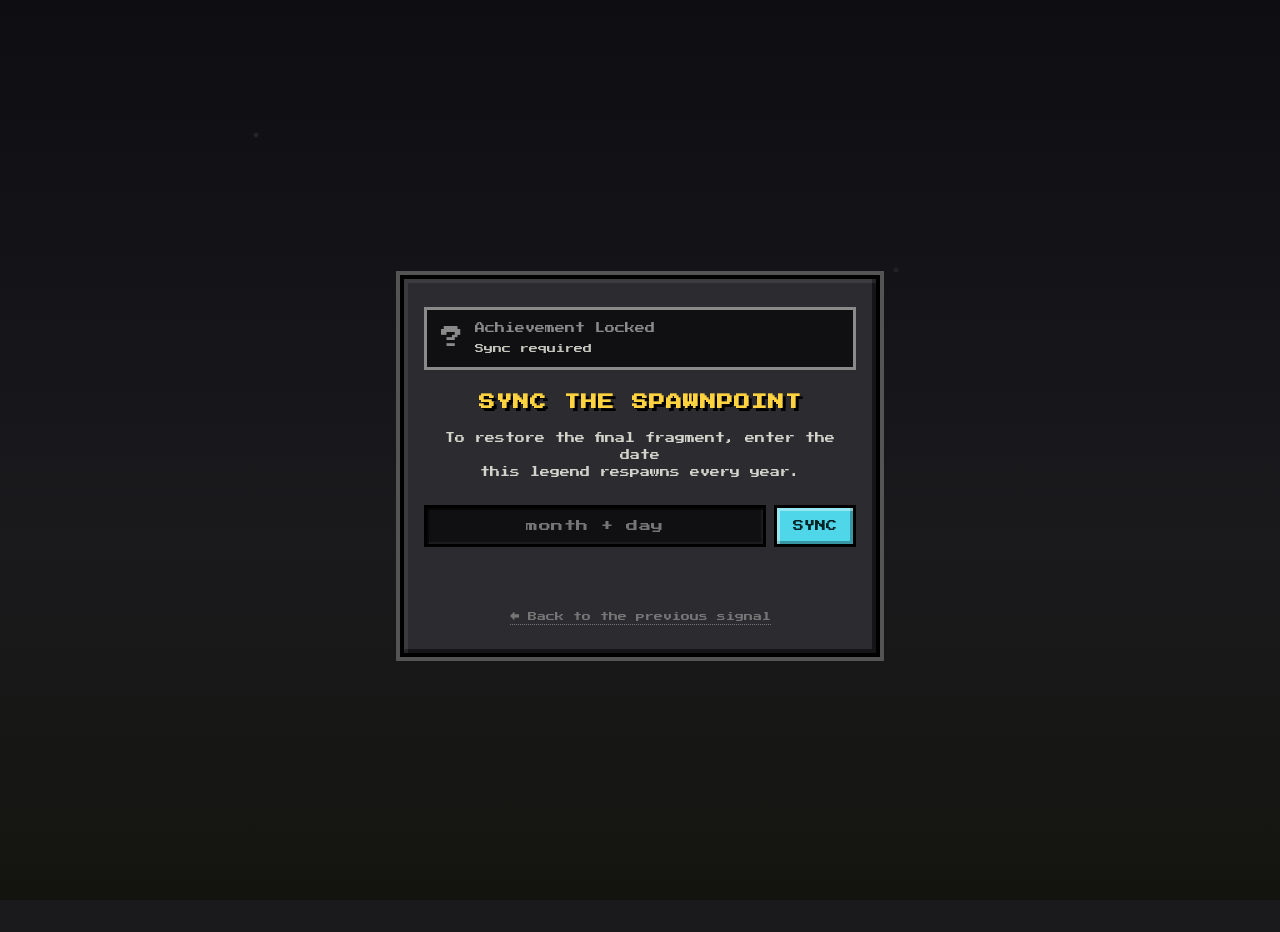
==== achievement.html @ d2750a01 "Extend hunt to two chained secret stops spawn.html no longer reveals the code directly — it now unlo" ====
<!DOCTYPE html>
<html lang="en">
<head>
<meta charset="UTF-8">
<meta name="viewport" content="width=device-width, initial-scale=1.0">
<title>Signal Fragment</title>
<link rel="icon" href="data:image/svg+xml,<svg xmlns=%22http://www.w3.org/2000/svg%22 viewBox=%220 0 16 16%22><rect width=%2216%22 height=%2216%22 fill=%22%233a7d1f%22/><rect x=%222%22 y=%222%22 width=%224%22 height=%224%22 fill=%22%235a4a3a%22/><rect x=%2210%22 y=%2210%22 width=%224%22 height=%224%22 fill=%22%235a4a3a%22/></svg>">
<link rel="preconnect" href="https://fonts.googleapis.com">
<link rel="preconnect" href="https://fonts.gstatic.com" crossorigin>
<link href="https://fonts.googleapis.com/css2?family=Press+Start+2P&display=swap" rel="stylesheet">
<link rel="stylesheet" href="style.css">
<script src="config.js"></script>
</head>
<body>

<div class="sky"></div>

<main id="screen-landing" class="screen active">
  <div class="panel">
    <div class="achievement locked" id="achievement-card">
      <span class="achievement-icon">?</span>
      <div>
        <div class="achievement-title">Achievement Locked</div>
        <div class="achievement-sub">Sync required</div>
      </div>
    </div>

    <h1 class="title small" style="margin-top:20px;">SYNC THE SPAWNPOINT</h1>
    <p class="sub">To restore the final fragment, enter the date<br>this legend respawns every year.</p>

    <div class="code-box">
      <div class="input-row">
        <input id="date-input" class="code-input small" type="text" autocomplete="off" spellcheck="false" placeholder="month + day">
        <button id="date-submit" class="mc-btn mc-btn-blue">SYNC</button>
      </div>
      <p id="feedback" class="feedback" aria-live="polite"></p>
    </div>

    <div id="unlock-box" class="puzzle-box hidden">
      <p class="puzzle-text">Code recovered: <span class="hl" id="code-reveal"></span></p>
      <a id="return-link" href="index.html" class="mc-btn mc-btn-green" style="text-decoration:none; display:inline-block;">RETURN TO THE INVITE</a>
    </div>

    <a href="spawn.html" class="skip-link">&larr; Back to the previous signal</a>
  </div>
</main>

<script src="achievement.js"></script>
</body>
</html>
---- style.css ----
/* ===== Minecraft PvP birthday invite theme ===== */

:root{
  --grass: #5d9c3f;
  --grass-dark: #3a7d1f;
  --dirt: #7a5230;
  --dirt-dark: #4d3320;
  --stone: #8a8a8a;
  --stone-dark: #545454;
  --diamond: #4fd6e8;
  --diamond-dark: #1fa3b5;
  --redstone: #d63b3b;
  --gold: #ffd23f;
  --bg: #1a1a1d;
  --panel-bg: #2b2b30;
  --text: #f1f1e8;
  color-scheme: dark;
}

*{ box-sizing: border-box; }

body{
  margin: 0;
  min-height: 100vh;
  background: var(--bg);
  color: var(--text);
  font-family: 'Press Start 2P', monospace;
  font-size: 12px;
  line-height: 1.7;
  overflow-x: hidden;
  padding: max(16px, env(safe-area-inset-top, 0px)) 16px max(16px, env(safe-area-inset-bottom, 0px));
  image-rendering: pixelated;
}

.sky{
  position: fixed;
  inset: 0;
  z-index: -1;
  background:
    radial-gradient(circle at 20% 15%, rgba(255,255,255,0.08) 0 2px, transparent 3px),
    radial-gradient(circle at 70% 30%, rgba(255,255,255,0.06) 0 2px, transparent 3px),
    radial-gradient(circle at 45% 60%, rgba(255,255,255,0.05) 0 2px, transparent 3px),
    linear-gradient(180deg, #0e0e12 0%, #1a1a1d 60%, #14140f 100%);
}

.screen{
  display: none;
  min-height: 100vh;
  align-items: center;
  justify-content: center;
  flex-direction: column;
  padding-block: 24px;
}
.screen.active{ display: flex; }

.panel{
  width: 100%;
  max-width: 480px;
  background: var(--panel-bg);
  border: 4px solid #000;
  box-shadow:
    inset 4px 4px 0 rgba(255,255,255,0.08),
    inset -4px -4px 0 rgba(0,0,0,0.5),
    0 0 0 4px var(--stone-dark);
  padding: 28px 20px;
  text-align: center;
}

.title{
  font-size: 20px;
  line-height: 1.5;
  color: var(--gold);
  text-shadow: 3px 3px 0 #000;
  margin: 0 0 16px;
  letter-spacing: 1px;
}
.title.small{ font-size: 16px; }

.sub{
  color: var(--text);
  opacity: 0.85;
  margin: 0 0 20px;
  font-size: 10px;
}

.code-box{ margin: 24px 0 12px; }
.code-label{
  display: block;
  color: var(--diamond);
  margin-bottom: 10px;
  font-size: 10px;
}

.input-row{
  display: flex;
  gap: 8px;
  flex-wrap: wrap;
  justify-content: center;
}

.code-input{
  flex: 1 1 180px;
  min-width: 0;
  font-family: inherit;
  font-size: 12px;
  padding: 12px 10px;
  background: #101012;
  border: 3px solid #000;
  box-shadow: inset 2px 2px 0 rgba(0,0,0,0.6), inset -2px -2px 0 rgba(255,255,255,0.05);
  color: var(--gold);
  text-align: center;
  text-transform: uppercase;
  letter-spacing: 2px;
}
.code-input.small{ text-transform: none; letter-spacing: 0.5px; flex: 1 1 140px; }
.code-input:focus{ outline: 2px solid var(--diamond); }

.mc-btn{
  font-family: inherit;
  font-size: 11px;
  padding: 12px 16px;
  border: 3px solid #000;
  cursor: pointer;
  color: #101012;
  text-shadow: none;
  transition: transform 0.05s ease;
}
.mc-btn:active{ transform: translateY(2px); }

.mc-btn-green{
  background: var(--grass);
  box-shadow: inset 3px 3px 0 rgba(255,255,255,0.35), inset -3px -3px 0 rgba(0,0,0,0.35);
  color: #10240a;
}
.mc-btn-blue{
  background: var(--diamond);
  box-shadow: inset 3px 3px 0 rgba(255,255,255,0.4), inset -3px -3px 0 rgba(0,0,0,0.3);
  color: #052226;
}

.feedback{
  min-height: 1.6em;
  font-size: 10px;
  margin: 12px 0 0;
}
.feedback.bad{ color: var(--redstone); }
.feedback.good{ color: var(--grass); }

.hearts{
  margin: 14px 0 4px;
  font-size: 16px;
  letter-spacing: 6px;
  color: var(--redstone);
}
.hearts .heart.lost{ color: #3a3a3a; }
.hearts.shake{ animation: shake 0.35s ease; }

@keyframes shake{
  0%,100%{ transform: translateX(0); }
  20%{ transform: translateX(-6px); }
  40%{ transform: translateX(6px); }
  60%{ transform: translateX(-4px); }
  80%{ transform: translateX(4px); }
}

.link-btn{
  display: block;
  margin: 18px auto 0;
  background: none;
  border: none;
  color: var(--diamond);
  font-family: inherit;
  font-size: 10px;
  cursor: pointer;
  text-decoration: underline;
}

.terminal-line{
  text-align: left;
  font-size: 10px;
  color: #8fef8f;
  margin: 0 0 8px;
  opacity: 0.9;
}
.terminal-line .hl{ color: var(--gold); }
.terminal-line .dim{ color: var(--stone); }

.puzzle-box{
  margin-top: 14px;
  padding: 14px;
  border: 2px dashed var(--stone);
  background: rgba(0,0,0,0.25);
  text-align: left;
}
.puzzle-box.hidden{ display: none; }
.puzzle-text{ font-size: 10px; margin: 0 0 12px; line-height: 1.8; }

.skip-link{
  display: inline-block;
  margin-top: 22px;
  color: var(--stone);
  opacity: 0.8;
  font-size: 9px;
  text-decoration: none;
  border-bottom: 1px dotted var(--stone);
}
.skip-link:hover{ color: var(--diamond); opacity: 1; }

/* ===== chest transition ===== */
.chest-screen{ display: none; align-items: center; justify-content: center; flex-direction: column; }
.chest-screen.active{ display: flex; }

.chest{
  position: relative;
  width: 140px;
  height: 110px;
}
.chest-body{
  position: absolute;
  bottom: 0; left: 0;
  width: 140px; height: 70px;
  background: var(--dirt);
  border: 4px solid #000;
  box-shadow: inset 6px 6px 0 rgba(255,255,255,0.15), inset -6px -6px 0 rgba(0,0,0,0.4);
}
.chest-lid{
  position: absolute;
  top: 0; left: 0;
  width: 140px; height: 46px;
  background: var(--dirt-dark);
  border: 4px solid #000;
  border-bottom: none;
  transform-origin: bottom;
  animation: lid-open 1.1s ease forwards;
  animation-delay: 0.3s;
}
@keyframes lid-open{
  0%{ transform: rotateX(0deg); }
  100%{ transform: rotateX(-110deg); }
}
.chest-glow{
  position: absolute;
  top: 30px; left: 50%;
  width: 10px; height: 10px;
  background: var(--gold);
  border-radius: 50%;
  box-shadow: 0 0 0 0 var(--gold);
  transform: translateX(-50%) scale(0);
  animation: glow-pop 1.1s ease forwards;
  animation-delay: 0.6s;
}
@keyframes glow-pop{
  0%{ transform: translateX(-50%) scale(0); box-shadow: 0 0 0 0 rgba(255,210,63,0.6); }
  60%{ transform: translateX(-50%) scale(14); box-shadow: 0 0 40px 20px rgba(255,210,63,0.5); }
  100%{ transform: translateX(-50%) scale(22); opacity: 0; }
}
.chest-text{
  margin-top: 28px;
  color: var(--gold);
  font-size: 12px;
  letter-spacing: 3px;
}

/* ===== reveal screen ===== */
.reveal-screen{ display: none; }
.reveal-screen.active{ display: flex; }

.reveal-panel{ animation: fade-up 0.6s ease; }
@keyframes fade-up{
  from{ opacity: 0; transform: translateY(16px); }
  to{ opacity: 1; transform: translateY(0); }
}

.achievement{
  display: flex;
  align-items: center;
  gap: 12px;
  background: #101012;
  border: 3px solid var(--gold);
  padding: 10px 14px;
  margin: 0 0 20px;
  text-align: left;
}
.achievement-icon{ color: var(--gold); font-size: 22px; }
.achievement-title{ color: var(--gold); font-size: 10px; }
.achievement-sub{ color: var(--text); font-size: 9px; opacity: 0.8; margin-top: 4px; }

.achievement.locked{ border-color: var(--stone); }
.achievement.locked .achievement-icon{ color: var(--stone); }
.achievement.locked .achievement-title{ color: var(--stone); }

.invite-grid{
  display: grid;
  gap: 14px;
  margin: 20px 0;
  text-align: left;
}
.invite-item{
  background: rgba(0,0,0,0.3);
  border: 2px solid var(--stone-dark);
  padding: 12px 14px;
}
.invite-label{
  color: var(--diamond);
  font-size: 9px;
  margin-bottom: 8px;
}
.invite-value{ font-size: 10px; line-height: 1.8; }
.invite-value em{ color: var(--gold); font-style: normal; opacity: 0.9; }

.rsvp-btn{
  display: block;
  margin: 24px auto 0;
  width: fit-content;
  text-decoration: none;
  text-align: center;
}

@media (max-width: 420px){
  .title{ font-size: 16px; }
  body{ font-size: 11px; }
}
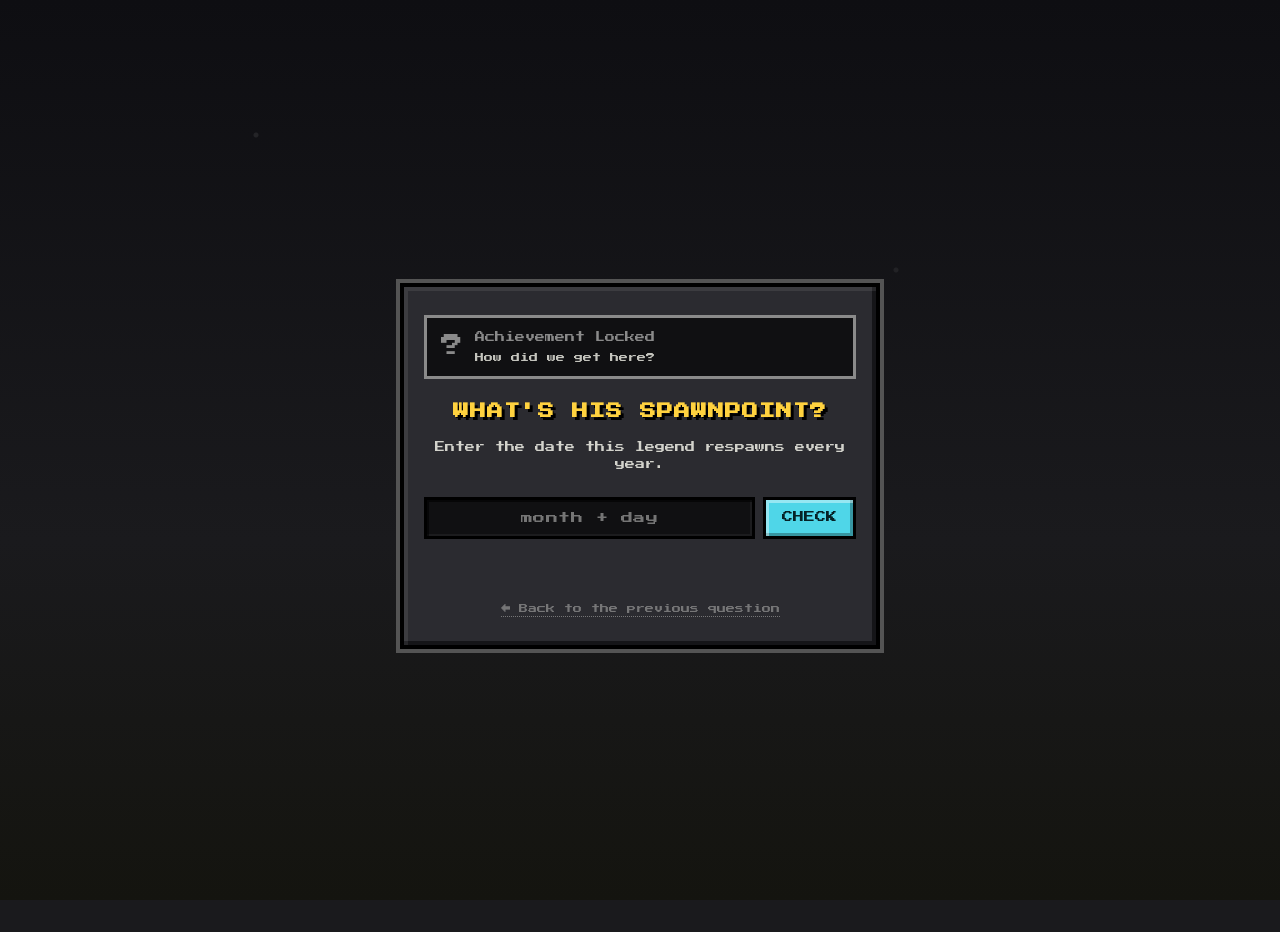
==== commit cfcc45a6: "Rewrite hunt copy per Seth's feedback and add per-question quiz results Landing, spawn, and achievem" ====
--- a/achievement.html
+++ b/achievement.html
@@ -21,27 +21,27 @@
       <span class="achievement-icon">?</span>
       <div>
         <div class="achievement-title">Achievement Locked</div>
-        <div class="achievement-sub">Sync required</div>
+        <div class="achievement-sub">How did we get here?</div>
       </div>
     </div>
 
-    <h1 class="title small" style="margin-top:20px;">SYNC THE SPAWNPOINT</h1>
-    <p class="sub">To restore the final fragment, enter the date<br>this legend respawns every year.</p>
+    <h1 class="title small" style="margin-top:20px;">WHAT'S HIS SPAWNPOINT?</h1>
+    <p class="sub">Enter the date this legend respawns every year.</p>
 
     <div class="code-box">
       <div class="input-row">
         <input id="date-input" class="code-input small" type="text" autocomplete="off" spellcheck="false" placeholder="month + day">
-        <button id="date-submit" class="mc-btn mc-btn-blue">SYNC</button>
+        <button id="date-submit" class="mc-btn mc-btn-blue">CHECK</button>
       </div>
       <p id="feedback" class="feedback" aria-live="polite"></p>
     </div>
 
     <div id="unlock-box" class="puzzle-box hidden">
       <p class="puzzle-text">Code recovered: <span class="hl" id="code-reveal"></span></p>
-      <a id="return-link" href="index.html" class="mc-btn mc-btn-green" style="text-decoration:none; display:inline-block;">RETURN TO THE INVITE</a>
+      <a id="return-link" href="index.html" class="mc-btn mc-btn-green" style="text-decoration:none; display:inline-block;">GO ENTER THE CODE</a>
     </div>
 
-    <a href="spawn.html" class="skip-link">&larr; Back to the previous signal</a>
+    <a href="spawn.html" class="skip-link">&larr; Back to the previous question</a>
   </div>
 </main>
 
--- a/style.css
+++ b/style.css
@@ -308,12 +308,43 @@
 .invite-value{ font-size: 10px; line-height: 1.8; }
 .invite-value em{ color: var(--gold); font-style: normal; opacity: 0.9; }
 
-.rsvp-btn{
-  display: block;
-  margin: 24px auto 0;
-  width: fit-content;
-  text-decoration: none;
-  text-align: center;
+/* ===== quiz page ===== */
+.quiz-panel{ max-width: 560px; text-align: left; }
+.quiz-panel .title{ text-align: center; }
+.quiz-panel .sub{ text-align: center; }
+
+.quiz-meta{
+  display: flex;
+  flex-wrap: wrap;
+  gap: 14px;
+  align-items: center;
+  justify-content: center;
+  font-size: 9px;
+  border-top: 2px dashed var(--stone-dark);
+  border-bottom: 2px dashed var(--stone-dark);
+  padding: 12px 0;
+  margin-top: 10px;
+}
+.quiz-score{ color: var(--gold); flex: 0 0 auto; }
+
+.quiz-question{ margin: 18px 0; }
+.quiz-q-text{ font-size: 10px; margin: 0 0 10px; line-height: 1.8; color: var(--diamond); }
+
+.quiz-option{
+  display: flex;
+  align-items: center;
+  gap: 10px;
+  padding: 9px 10px;
+  margin-bottom: 6px;
+  background: rgba(0,0,0,0.25);
+  border: 2px solid var(--stone-dark);
+  font-size: 10px;
+  cursor: pointer;
+}
+.quiz-option input{ accent-color: var(--diamond); width: 14px; height: 14px; flex: 0 0 auto; }
+.quiz-option:has(input:checked){
+  border-color: var(--diamond);
+  background: rgba(79, 214, 232, 0.12);
 }
 
 @media (max-width: 420px){
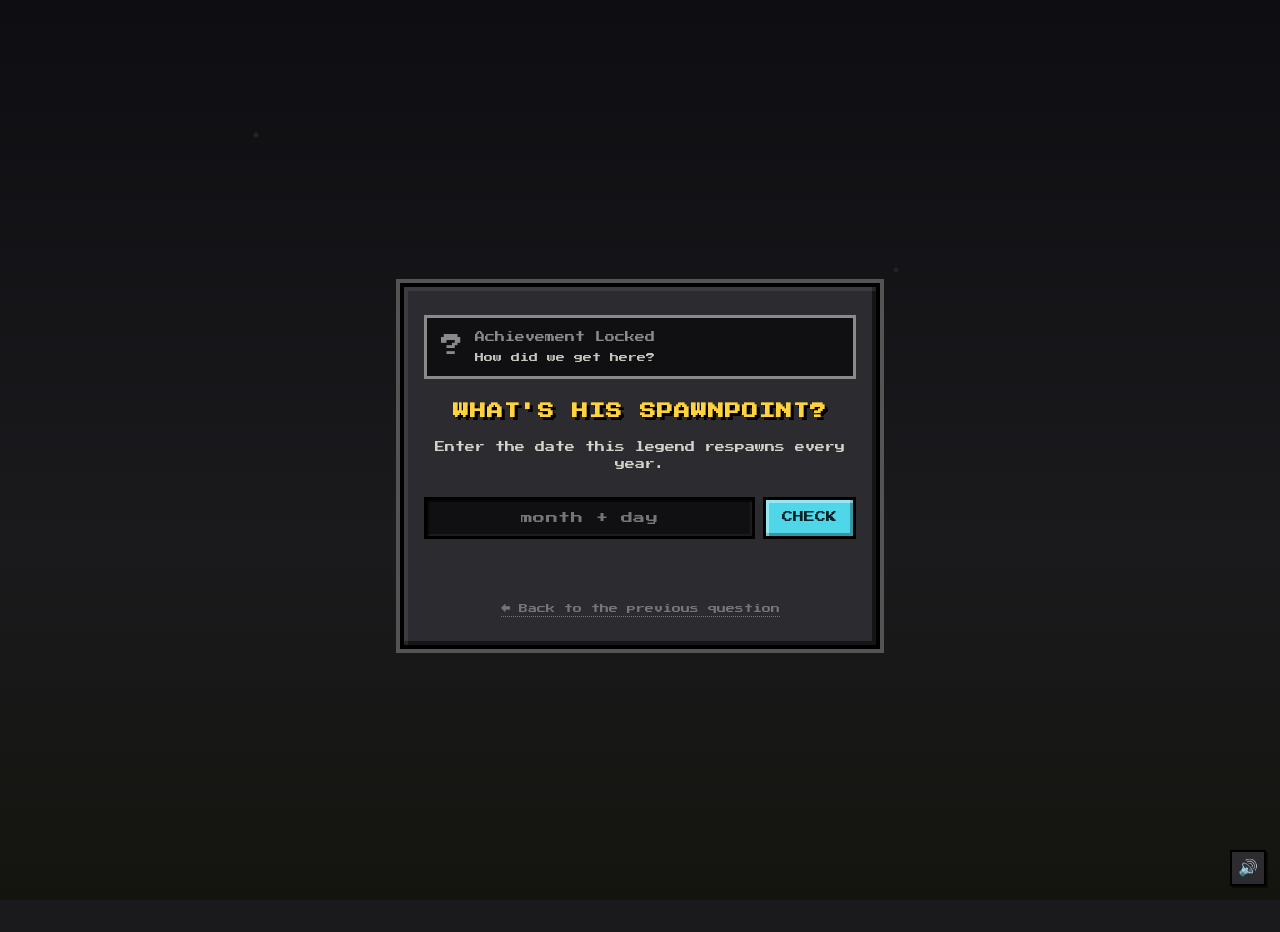
==== commit d837e6d4: "Replace stone-stacking with a quick-draw duel, add music, change the code Q3 (channel.html) is now a" ====
--- a/achievement.html
+++ b/achievement.html
@@ -10,6 +10,7 @@
 <link href="https://fonts.googleapis.com/css2?family=Press+Start+2P&display=swap" rel="stylesheet">
 <link rel="stylesheet" href="style.css">
 <script src="config.js"></script>
+<script src="music.js"></script>
 </head>
 <body>
 
@@ -41,7 +42,7 @@
       <a id="return-link" href="index.html" class="mc-btn mc-btn-green" style="text-decoration:none; display:inline-block;">GO ENTER THE CODE</a>
     </div>
 
-    <a href="spawn.html" class="skip-link">&larr; Back to the previous question</a>
+    <a href="boss.html" class="skip-link">&larr; Back to the previous question</a>
   </div>
 </main>
 
--- a/style.css
+++ b/style.css
@@ -347,6 +347,61 @@
   background: rgba(79, 214, 232, 0.12);
 }
 
+/* ===== boss fight page ===== */
+.battle-ui{
+  display: flex;
+  align-items: center;
+  justify-content: space-between;
+  margin: 14px 0 10px;
+}
+.boss-name{ color: var(--redstone); font-size: 11px; }
+
+.battle-box-wrap{
+  display: flex;
+  justify-content: center;
+  margin: 4px 0;
+}
+#battle-canvas, #runner-canvas, #tetris-canvas, #duel-canvas{
+  background: #000;
+  touch-action: none;
+  max-width: 100%;
+  cursor: none;
+}
+
+.tetris-controls{
+  display: flex;
+  justify-content: center;
+  gap: 8px;
+  margin: 12px 0 4px;
+}
+.tetris-controls .mc-btn{
+  padding: 10px 14px;
+  font-size: 14px;
+}
+
+.you-died{
+  color: var(--redstone);
+  font-size: 16px;
+  text-align: center;
+  text-shadow: 2px 2px 0 #000;
+}
+
+.music-toggle{
+  position: fixed;
+  right: 14px;
+  bottom: calc(14px + env(safe-area-inset-bottom, 0px));
+  z-index: 50;
+  width: 36px;
+  height: 36px;
+  border: 2px solid #000;
+  background: var(--panel-bg);
+  color: var(--text);
+  font-size: 16px;
+  line-height: 1;
+  cursor: pointer;
+  box-shadow: 2px 2px 0 rgba(0,0,0,0.5);
+}
+
 @media (max-width: 420px){
   .title{ font-size: 16px; }
   body{ font-size: 11px; }
